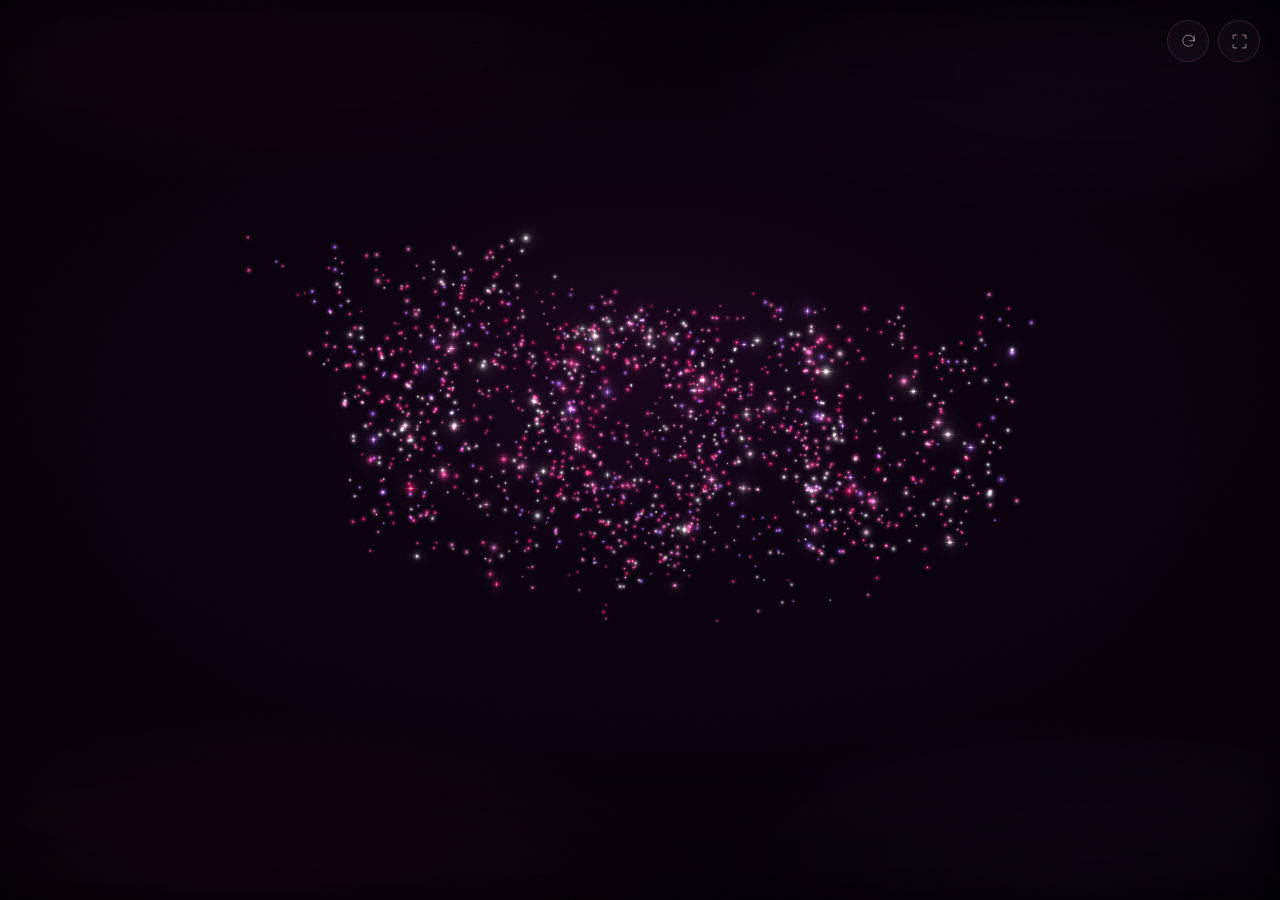
==== index.html @ b8a17a0f "Create romantic particle love site" ====
<!DOCTYPE html>
<html lang="ru">
<head>
  <meta charset="UTF-8">
  <meta name="viewport" content="width=device-width, initial-scale=1, viewport-fit=cover">
  <meta name="theme-color" content="#030006">
  <meta name="color-scheme" content="dark">
  <meta name="apple-mobile-web-app-capable" content="yes">
  <meta name="apple-mobile-web-app-status-bar-style" content="black-translucent">
  <meta name="description" content="Романтическое признание в любви, собранное из светящихся частиц.">
  <title>I Love You, Verochka</title>
  <link rel="icon" href="data:image/svg+xml,%3Csvg xmlns='http://www.w3.org/2000/svg' viewBox='0 0 24 24'%3E%3Cpath fill='%23ff4fa3' d='M12 21s-7.5-4.7-9.7-9.1C.6 8.5 2.4 5 5.8 5c2 0 3.4 1.2 4.2 2.3C10.8 6.2 12.2 5 14.2 5c3.4 0 5.2 3.5 3.5 6.9C19.5 16.3 12 21 12 21z'/%3E%3C/svg%3E">
  <link rel="stylesheet" href="styles.css">
</head>
<body>
  <main class="experience" id="experience">
    <canvas class="code-rain" id="code-rain" aria-hidden="true"></canvas>
    <canvas class="particles" id="particles" aria-hidden="true"></canvas>

    <div class="heart-aura" id="heart-aura" aria-hidden="true"></div>
    <div class="vignette" aria-hidden="true"></div>
    <div class="grain" aria-hidden="true"></div>

    <section class="dedication" id="dedication" aria-hidden="true">
      <p class="dedication__lead" id="dedication-lead">I Love You,</p>
      <p class="dedication__name" id="dedication-name">Verochka</p>
    </section>

    <div class="hint" id="hint" aria-hidden="true">
      <span class="hint__line"></span>
      <span id="hint-label">коснись света</span>
      <span class="hint__line"></span>
    </div>

    <div class="controls" id="controls">
      <button class="control" id="replay" type="button" aria-label="Запустить анимацию заново" title="Смотреть снова (R)">
        <svg viewBox="0 0 24 24" aria-hidden="true">
          <path d="M20 11a8 8 0 1 0-2.34 5.66"></path>
          <path d="M20 4v7h-7"></path>
        </svg>
      </button>
      <button class="control" id="fullscreen" type="button" aria-label="Открыть на весь экран" title="На весь экран (F)">
        <svg class="icon-enter" viewBox="0 0 24 24" aria-hidden="true">
          <path d="M8 3H3v5"></path>
          <path d="M16 3h5v5"></path>
          <path d="M8 21H3v-5"></path>
          <path d="M16 21h5v-5"></path>
        </svg>
        <svg class="icon-exit" viewBox="0 0 24 24" aria-hidden="true">
          <path d="M3 8h5V3"></path>
          <path d="M21 8h-5V3"></path>
          <path d="M3 16h5v5"></path>
          <path d="M21 16h-5v5"></path>
        </svg>
      </button>
    </div>

    <p class="sr-only" id="live-message" aria-live="polite"></p>
  </main>

  <noscript>
    <div class="noscript">Для этой анимации нужен JavaScript.</div>
  </noscript>

  <script src="config.js"></script>
  <script src="app.js"></script>
</body>
</html>
---- styles.css ----
:root {
  --bg: #030006;
  --pink: #ff4fa3;
  --pink-soft: #ffb3d9;
  --violet: #b96dff;
  --safe-top: env(safe-area-inset-top, 0px);
  --safe-right: env(safe-area-inset-right, 0px);
  --safe-bottom: env(safe-area-inset-bottom, 0px);
  --safe-left: env(safe-area-inset-left, 0px);
}

*,
*::before,
*::after {
  box-sizing: border-box;
}

html,
body {
  width: 100%;
  height: 100%;
  margin: 0;
  padding: 0;
}

html {
  background: var(--bg);
  color-scheme: dark;
}

body {
  position: fixed;
  inset: 0;
  overflow: hidden;
  overscroll-behavior: none;
  background:
    radial-gradient(ellipse 70% 54% at 50% 40%, rgba(75, 16, 68, 0.25) 0%, rgba(27, 5, 30, 0.12) 42%, transparent 74%),
    radial-gradient(ellipse 120% 90% at 50% 50%, #0a0210 0%, #050108 48%, #010002 100%);
  color: #ffe9f4;
  font-family: "Segoe UI", "Helvetica Neue", Arial, sans-serif;
  -webkit-font-smoothing: antialiased;
  -moz-osx-font-smoothing: grayscale;
  -webkit-tap-highlight-color: transparent;
  user-select: none;
  -webkit-user-select: none;
}

button,
a {
  -webkit-tap-highlight-color: transparent;
}

.experience {
  position: fixed;
  inset: 0;
  overflow: hidden;
  isolation: isolate;
  opacity: 0;
  transition: opacity 1.6s ease;
}

body.is-ready .experience {
  opacity: 1;
}

.experience::before {
  content: "";
  position: absolute;
  inset: 0;
  z-index: 0;
  pointer-events: none;
  background:
    radial-gradient(ellipse 52% 24% at 17% 3%, rgba(255, 45, 132, 0.085), transparent 72%),
    radial-gradient(ellipse 44% 24% at 84% 8%, rgba(185, 92, 236, 0.07), transparent 72%),
    radial-gradient(ellipse 52% 27% at 19% 98%, rgba(255, 45, 132, 0.095), transparent 72%),
    radial-gradient(ellipse 46% 25% at 86% 96%, rgba(185, 109, 255, 0.065), transparent 72%);
  filter: blur(18px);
}

.code-rain {
  position: absolute;
  inset: 0;
  z-index: 1;
  display: block;
  width: 100%;
  height: 100%;
  pointer-events: none;
}

.particles {
  position: absolute;
  inset: 0;
  z-index: 2;
  display: block;
  width: 100%;
  height: 100%;
  touch-action: none;
}

.heart-aura {
  position: absolute;
  left: 50%;
  top: 50%;
  z-index: 1;
  width: 720px;
  height: 640px;
  border-radius: 50%;
  background:
    radial-gradient(ellipse at center, rgba(255, 85, 165, 0.2) 0%, rgba(204, 35, 126, 0.11) 40%, rgba(125, 20, 90, 0.035) 58%, transparent 74%);
  filter: blur(34px);
  opacity: 0;
  pointer-events: none;
  transform: translate(-50%, -50%) scale(0.9);
  transition: opacity 2.2s ease, transform 2.4s cubic-bezier(0.16, 1, 0.3, 1);
  will-change: opacity, transform;
}

.heart-aura.is-visible {
  opacity: 1;
  transform: translate(-50%, -50%) scale(1);
  animation: aura-breathe 1.35s ease-in-out infinite;
}

.vignette {
  position: absolute;
  inset: 0;
  z-index: 3;
  pointer-events: none;
  background:
    radial-gradient(ellipse 85% 80% at 50% 48%, transparent 35%, rgba(0, 0, 0, 0.2) 73%, rgba(0, 0, 0, 0.72) 100%),
    linear-gradient(180deg, rgba(1, 0, 3, 0.45) 0%, transparent 18%, transparent 82%, rgba(1, 0, 3, 0.5) 100%);
}

.grain {
  position: absolute;
  inset: -50%;
  z-index: 4;
  pointer-events: none;
  opacity: 0.032;
  background-image: url("data:image/svg+xml,%3Csvg viewBox='0 0 180 180' xmlns='http://www.w3.org/2000/svg'%3E%3Cfilter id='n'%3E%3CfeTurbulence type='fractalNoise' baseFrequency='.82' numOctaves='3' stitchTiles='stitch'/%3E%3C/filter%3E%3Crect width='100%25' height='100%25' filter='url(%23n)' opacity='.6'/%3E%3C/svg%3E");
  background-size: 180px 180px;
  mix-blend-mode: screen;
  transform: rotate(0.01deg);
}

.dedication {
  position: absolute;
  left: 50%;
  top: 50%;
  z-index: 5;
  width: min(82vw, 720px);
  padding: 0 2vw;
  text-align: center;
  pointer-events: none;
  opacity: 0;
  transform: translate(-50%, -50%) translateY(14px) scale(0.92);
  filter: blur(12px);
  transition:
    opacity 1.8s ease,
    transform 2.1s cubic-bezier(0.16, 1, 0.3, 1),
    filter 1.8s ease;
  will-change: opacity, transform, filter;
}

.dedication.is-visible {
  opacity: 1;
  transform: translate(-50%, -50%) translateY(0) scale(1);
  filter: blur(0);
}

.dedication__lead {
  margin: 0 0 0.16em;
  color: rgba(255, 240, 248, 0.94);
  font-family: "Segoe UI", "Helvetica Neue", Arial, sans-serif;
  font-size: calc(var(--heart-width, 600px) * 0.071);
  font-weight: 300;
  line-height: 1.2;
  letter-spacing: 0.16em;
  text-shadow:
    0 0 8px rgba(255, 170, 212, 0.42),
    0 0 26px rgba(255, 78, 161, 0.28);
}

.dedication__name {
  margin: 0;
  padding: 0.02em 0 0.14em;
  font-family: "Palatino Linotype", "Book Antiqua", Palatino, "Times New Roman", serif;
  font-size: calc(var(--heart-width, 600px) * 0.148);
  font-style: italic;
  font-weight: 400;
  line-height: 1;
  letter-spacing: 0.005em;
  background: linear-gradient(102deg, #fff4fa 0%, #ffd8eb 22%, #ff9dd0 51%, #ff63b2 76%, #ffd7ec 100%);
  -webkit-background-clip: text;
  background-clip: text;
  -webkit-text-fill-color: transparent;
  color: transparent;
  filter:
    drop-shadow(0 0 9px rgba(255, 126, 190, 0.45))
    drop-shadow(0 0 28px rgba(255, 44, 139, 0.3))
    drop-shadow(0 0 58px rgba(255, 27, 125, 0.16));
}

.dedication.is-touched .dedication__lead {
  animation: text-pulse 0.72s ease-out;
}

.dedication.is-touched .dedication__name {
  animation: text-pulse 0.72s ease-out;
}

.hint {
  position: absolute;
  left: 50%;
  bottom: calc(25px + var(--safe-bottom));
  z-index: 7;
  display: flex;
  align-items: center;
  gap: 13px;
  margin: 0;
  padding: 0;
  color: rgba(255, 213, 234, 0.46);
  font-size: 9px;
  font-weight: 400;
  line-height: 1;
  letter-spacing: 0.24em;
  text-transform: uppercase;
  white-space: nowrap;
  pointer-events: none;
  opacity: 0;
  transform: translate(-50%, 8px);
  transition: opacity 1.2s ease, transform 1.2s ease;
}

body.is-ready .hint {
  opacity: 0.55;
  transform: translate(-50%, 0);
}

body.is-ready .hint.is-hidden {
  opacity: 0;
  transform: translate(-50%, 8px);
}

.hint__line {
  display: block;
  width: 26px;
  height: 1px;
  background: linear-gradient(90deg, transparent, rgba(255, 156, 207, 0.42));
}

.hint__line:last-child {
  background: linear-gradient(90deg, rgba(255, 156, 207, 0.42), transparent);
}

.controls {
  position: absolute;
  top: calc(20px + var(--safe-top));
  right: calc(20px + var(--safe-right));
  z-index: 8;
  display: flex;
  gap: 9px;
}

.control {
  display: grid;
  place-items: center;
  width: 42px;
  height: 42px;
  padding: 0;
  border: 1px solid rgba(255, 170, 214, 0.14);
  border-radius: 50%;
  color: rgba(255, 219, 238, 0.55);
  background: rgba(255, 255, 255, 0.025);
  box-shadow: inset 0 0 18px rgba(255, 78, 161, 0.025);
  backdrop-filter: blur(10px);
  -webkit-backdrop-filter: blur(10px);
  cursor: pointer;
  transition:
    color 0.35s ease,
    border-color 0.35s ease,
    background 0.35s ease,
    box-shadow 0.35s ease,
    transform 0.35s ease;
}

.control[hidden] {
  display: none;
}

.control svg {
  width: 17px;
  height: 17px;
  fill: none;
  stroke: currentColor;
  stroke-width: 1.35;
  stroke-linecap: round;
  stroke-linejoin: round;
}

.control:hover,
.control:focus-visible {
  color: rgba(255, 234, 245, 0.95);
  border-color: rgba(255, 137, 197, 0.42);
  background: rgba(255, 79, 163, 0.075);
  box-shadow:
    inset 0 0 20px rgba(255, 79, 163, 0.08),
    0 0 24px rgba(255, 55, 146, 0.13);
  transform: translateY(-1px);
}

.control:active {
  transform: translateY(0) scale(0.95);
}

.control:focus-visible {
  outline: 1px solid rgba(255, 174, 215, 0.7);
  outline-offset: 3px;
}

.icon-exit,
body.is-fullscreen .icon-enter {
  display: none;
}

body.is-fullscreen .icon-exit {
  display: block;
}

.sr-only {
  position: absolute !important;
  width: 1px !important;
  height: 1px !important;
  padding: 0 !important;
  margin: -1px !important;
  overflow: hidden !important;
  clip: rect(0, 0, 0, 0) !important;
  white-space: nowrap !important;
  border: 0 !important;
}

.noscript {
  position: fixed;
  inset: 0;
  z-index: 20;
  display: grid;
  place-items: center;
  padding: 24px;
  color: #ffd8ea;
  background: #030006;
  font-size: 16px;
  letter-spacing: 0.05em;
  text-align: center;
}

@keyframes aura-breathe {
  0%,
  100% {
    transform: translate(-50%, -50%) scale(1);
  }
  12% {
    transform: translate(-50%, -50%) scale(1.045);
  }
  24% {
    transform: translate(-50%, -50%) scale(1.01);
  }
  38% {
    transform: translate(-50%, -50%) scale(1.035);
  }
  58% {
    transform: translate(-50%, -50%) scale(1);
  }
}

@keyframes text-pulse {
  0% {
    filter:
      drop-shadow(0 0 9px rgba(255, 126, 190, 0.45))
      drop-shadow(0 0 28px rgba(255, 44, 139, 0.3));
  }
  30% {
    filter:
      drop-shadow(0 0 13px rgba(255, 190, 220, 0.92))
      drop-shadow(0 0 38px rgba(255, 66, 158, 0.68))
      drop-shadow(0 0 72px rgba(255, 30, 130, 0.32));
  }
  100% {
    filter:
      drop-shadow(0 0 9px rgba(255, 126, 190, 0.45))
      drop-shadow(0 0 28px rgba(255, 44, 139, 0.3));
  }
}

@media (max-width: 680px) {
  .controls {
    top: calc(14px + var(--safe-top));
    right: calc(14px + var(--safe-right));
    gap: 7px;
  }

  .control {
    width: 40px;
    height: 40px;
  }

  .hint {
    bottom: calc(20px + var(--safe-bottom));
    gap: 9px;
    font-size: 8px;
    letter-spacing: 0.2em;
  }

  .hint__line {
    width: 16px;
  }

  .dedication {
    width: 92vw;
    padding: 0;
  }
}

@media (max-height: 560px) and (orientation: landscape) {
  .hint {
    display: none;
  }

  .controls {
    top: calc(10px + var(--safe-top));
    right: calc(12px + var(--safe-right));
  }
}

@media (prefers-reduced-motion: reduce) {
  .experience {
    transition-duration: 0.4s;
  }

  .dedication {
    transition-duration: 0.35s;
  }

  .heart-aura.is-visible {
    animation: none;
  }

  .hint,
  .control {
    transition-duration: 0.2s;
  }

  .dedication.is-touched .dedication__lead,
  .dedication.is-touched .dedication__name {
    animation: none;
  }
}
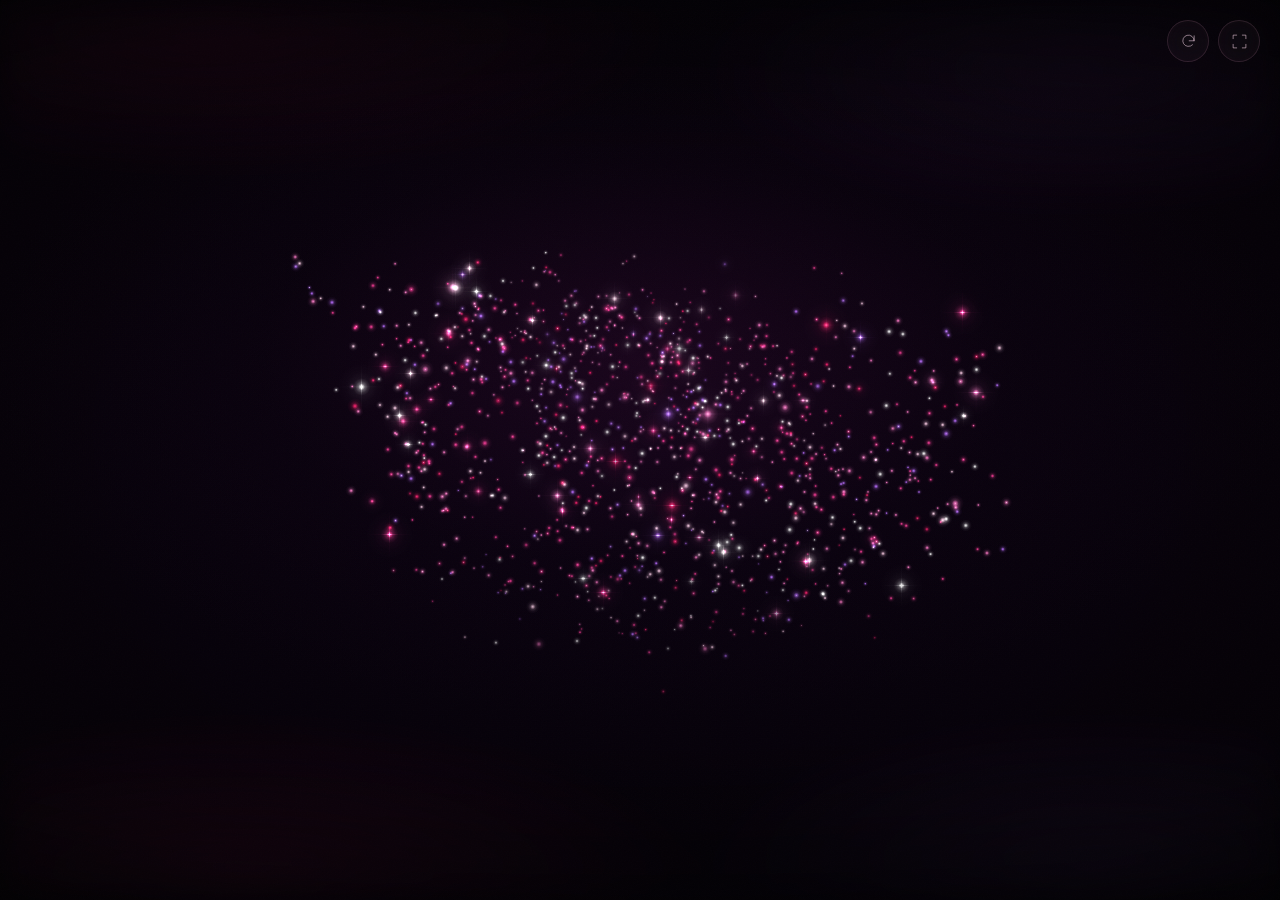
==== commit d2f4b356: "Update birthday greeting and lengthen countdown" ====
--- a/index.html
+++ b/index.html
@@ -7,8 +7,8 @@
   <meta name="color-scheme" content="dark">
   <meta name="apple-mobile-web-app-capable" content="yes">
   <meta name="apple-mobile-web-app-status-bar-style" content="black-translucent">
-  <meta name="description" content="Романтическое признание в любви, собранное из светящихся частиц.">
-  <title>I Love You, Verochka</title>
+  <meta name="description" content="Поздравление с Днём Рождения, собранное из светящихся частиц.">
+  <title>С Днём Рождения, любимая!</title>
   <link rel="icon" href="data:image/svg+xml,%3Csvg xmlns='http://www.w3.org/2000/svg' viewBox='0 0 24 24'%3E%3Cpath fill='%23ff4fa3' d='M12 21s-7.5-4.7-9.7-9.1C.6 8.5 2.4 5 5.8 5c2 0 3.4 1.2 4.2 2.3C10.8 6.2 12.2 5 14.2 5c3.4 0 5.2 3.5 3.5 6.9C19.5 16.3 12 21 12 21z'/%3E%3C/svg%3E">
   <link rel="stylesheet" href="styles.css">
 </head>
@@ -22,8 +22,8 @@
     <div class="grain" aria-hidden="true"></div>
 
     <section class="dedication" id="dedication" aria-hidden="true">
-      <p class="dedication__lead" id="dedication-lead">I Love You,</p>
-      <p class="dedication__name" id="dedication-name">Verochka</p>
+      <p class="dedication__lead" id="dedication-lead">С Днём Рождения,</p>
+      <p class="dedication__name" id="dedication-name">любимая!</p>
     </section>
 
     <div class="hint" id="hint" aria-hidden="true">
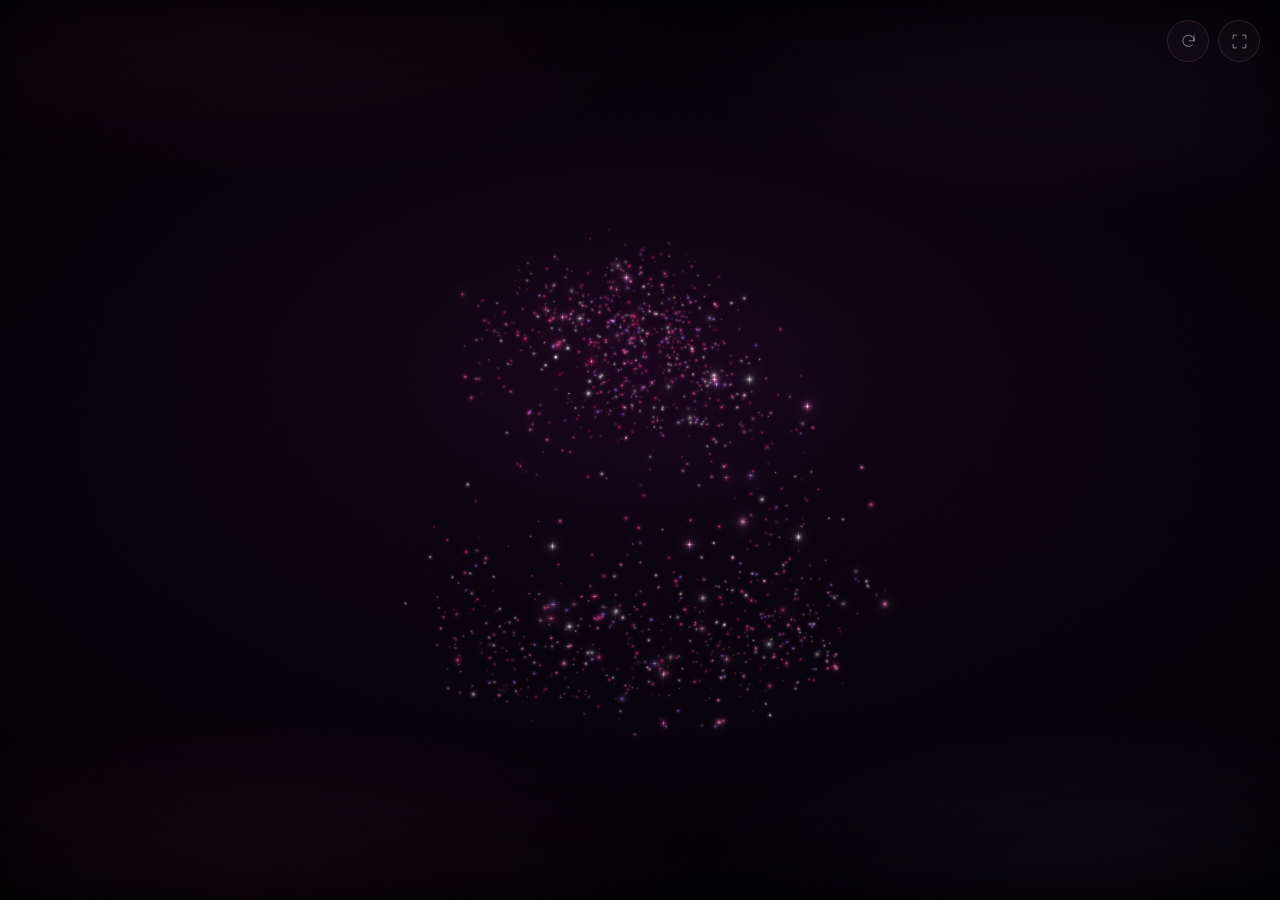
==== commit 20142116: "Use Pacifico script for birthday finale" ====
--- a/index.html
+++ b/index.html
@@ -8,8 +8,9 @@
   <meta name="apple-mobile-web-app-capable" content="yes">
   <meta name="apple-mobile-web-app-status-bar-style" content="black-translucent">
   <meta name="description" content="Поздравление с Днём Рождения, собранное из светящихся частиц.">
-  <title>С Днём Рождения, любимая!</title>
+  <title>С Днём Рождения Любимая!</title>
   <link rel="icon" href="data:image/svg+xml,%3Csvg xmlns='http://www.w3.org/2000/svg' viewBox='0 0 24 24'%3E%3Cpath fill='%23ff4fa3' d='M12 21s-7.5-4.7-9.7-9.1C.6 8.5 2.4 5 5.8 5c2 0 3.4 1.2 4.2 2.3C10.8 6.2 12.2 5 14.2 5c3.4 0 5.2 3.5 3.5 6.9C19.5 16.3 12 21 12 21z'/%3E%3C/svg%3E">
+  <link rel="stylesheet" href="fonts.css">
   <link rel="stylesheet" href="styles.css">
 </head>
 <body>
@@ -22,8 +23,8 @@
     <div class="grain" aria-hidden="true"></div>
 
     <section class="dedication" id="dedication" aria-hidden="true">
-      <p class="dedication__lead" id="dedication-lead">С Днём Рождения,</p>
-      <p class="dedication__name" id="dedication-name">любимая!</p>
+      <p class="dedication__lead" id="dedication-lead">С Днём Рождения</p>
+      <p class="dedication__name" id="dedication-name">Любимая!</p>
     </section>
 
     <div class="hint" id="hint" aria-hidden="true">
--- a/fonts.css
+++ b/fonts.css
@@ -0,0 +1,7 @@
+@font-face {
+  font-family: "Pacifico";
+  font-style: normal;
+  font-weight: 400;
+  font-display: swap;
+  src: url("[data-uri]") format("woff2");
+}
--- a/styles.css
+++ b/styles.css
@@ -171,11 +171,11 @@
 .dedication__lead {
   margin: 0 0 0.16em;
   color: rgba(255, 240, 248, 0.94);
-  font-family: "Segoe UI", "Helvetica Neue", Arial, sans-serif;
+  font-family: "Pacifico", cursive;
   font-size: calc(var(--heart-width, 600px) * 0.071);
-  font-weight: 300;
-  line-height: 1.2;
-  letter-spacing: 0.16em;
+  font-weight: 400;
+  line-height: 1.14;
+  letter-spacing: 0.005em;
   text-shadow:
     0 0 8px rgba(255, 170, 212, 0.42),
     0 0 26px rgba(255, 78, 161, 0.28);
@@ -184,12 +184,12 @@
 .dedication__name {
   margin: 0;
   padding: 0.02em 0 0.14em;
-  font-family: "Palatino Linotype", "Book Antiqua", Palatino, "Times New Roman", serif;
+  font-family: "Pacifico", cursive;
   font-size: calc(var(--heart-width, 600px) * 0.148);
-  font-style: italic;
+  font-style: normal;
   font-weight: 400;
-  line-height: 1;
-  letter-spacing: 0.005em;
+  line-height: 1.04;
+  letter-spacing: 0;
   background: linear-gradient(102deg, #fff4fa 0%, #ffd8eb 22%, #ff9dd0 51%, #ff63b2 76%, #ffd7ec 100%);
   -webkit-background-clip: text;
   background-clip: text;
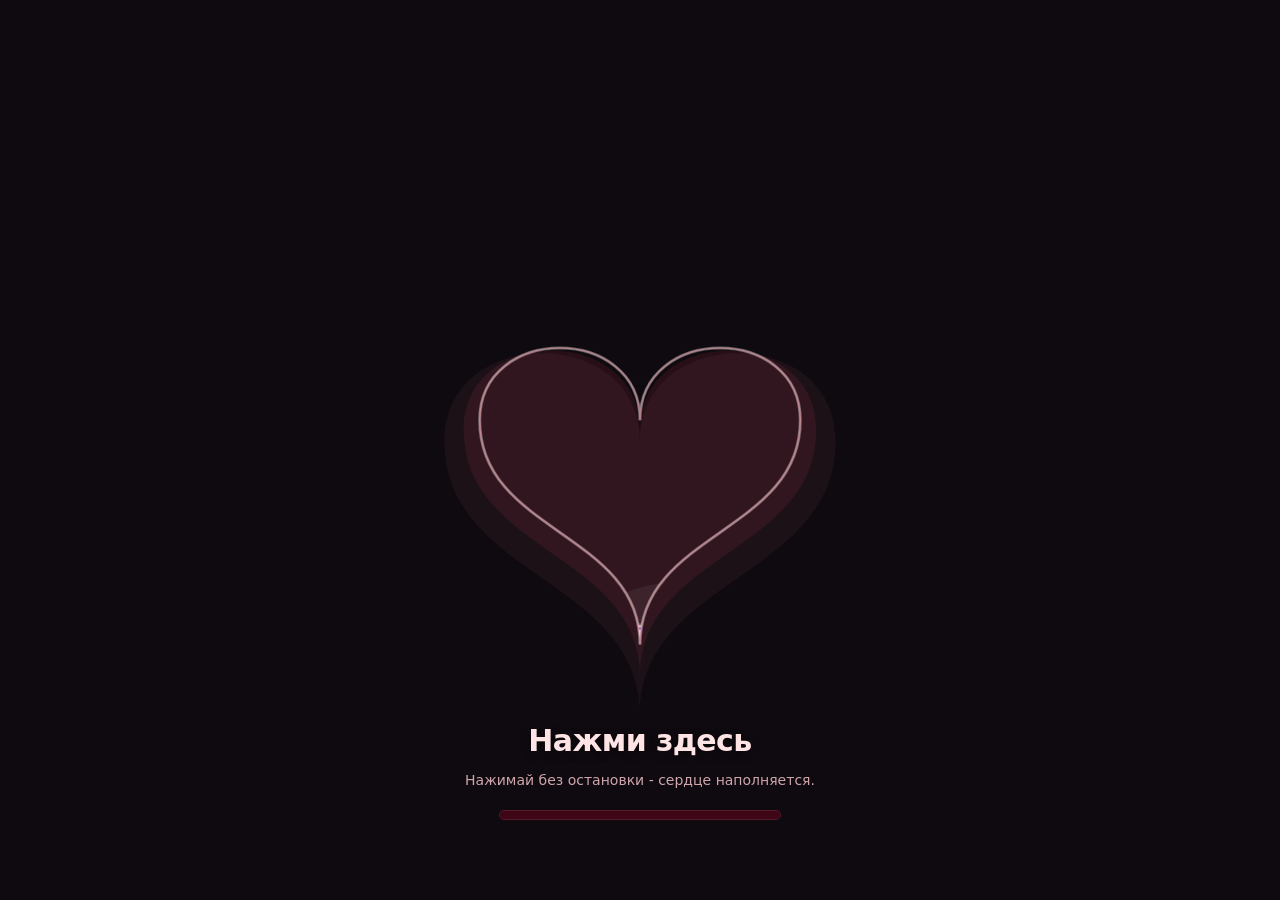
==== commit 7266c721: "Multiply intro confetti tenfold" ====
--- a/index.html
+++ b/index.html
@@ -3,67 +3,42 @@
 <head>
   <meta charset="UTF-8">
   <meta name="viewport" content="width=device-width, initial-scale=1, viewport-fit=cover">
-  <meta name="theme-color" content="#030006">
+  <meta name="theme-color" content="#0f0a0f">
   <meta name="color-scheme" content="dark">
   <meta name="apple-mobile-web-app-capable" content="yes">
   <meta name="apple-mobile-web-app-status-bar-style" content="black-translucent">
-  <meta name="description" content="Поздравление с Днём Рождения, собранное из светящихся частиц.">
-  <title>С Днём Рождения Любимая!</title>
+  <meta name="description" content="Нажимай на сердце, чтобы открыть поздравление.">
+  <title>Для тебя</title>
   <link rel="icon" href="data:image/svg+xml,%3Csvg xmlns='http://www.w3.org/2000/svg' viewBox='0 0 24 24'%3E%3Cpath fill='%23ff4fa3' d='M12 21s-7.5-4.7-9.7-9.1C.6 8.5 2.4 5 5.8 5c2 0 3.4 1.2 4.2 2.3C10.8 6.2 12.2 5 14.2 5c3.4 0 5.2 3.5 3.5 6.9C19.5 16.3 12 21 12 21z'/%3E%3C/svg%3E">
-  <link rel="stylesheet" href="fonts.css">
-  <link rel="stylesheet" href="styles.css">
+  <link rel="stylesheet" href="intro.css">
+  <link rel="prefetch" href="letter.html">
 </head>
 <body>
-  <main class="experience" id="experience">
-    <canvas class="code-rain" id="code-rain" aria-hidden="true"></canvas>
-    <canvas class="particles" id="particles" aria-hidden="true"></canvas>
+  <main class="scene" id="scene">
+    <canvas class="scene__canvas" id="stage" aria-label="Сердце. Нажимай, чтобы наполнить его"></canvas>
 
-    <div class="heart-aura" id="heart-aura" aria-hidden="true"></div>
-    <div class="vignette" aria-hidden="true"></div>
-    <div class="grain" aria-hidden="true"></div>
-
-    <section class="dedication" id="dedication" aria-hidden="true">
-      <p class="dedication__lead" id="dedication-lead">С Днём Рождения</p>
-      <p class="dedication__name" id="dedication-name">Любимая!</p>
-    </section>
-
-    <div class="hint" id="hint" aria-hidden="true">
-      <span class="hint__line"></span>
-      <span id="hint-label">коснись света</span>
-      <span class="hint__line"></span>
+    <div class="hud">
+      <p class="hud__title" id="title">Нажми здесь</p>
+      <p class="hud__sub">Нажимай без остановки - сердце наполняется.</p>
+      <div class="meter" id="meter" role="progressbar" aria-valuemin="0" aria-valuemax="100" aria-valuenow="0">
+        <span class="meter__fill" id="meter-fill"></span>
+      </div>
     </div>
 
-    <div class="controls" id="controls">
-      <button class="control" id="replay" type="button" aria-label="Запустить анимацию заново" title="Смотреть снова (R)">
-        <svg viewBox="0 0 24 24" aria-hidden="true">
-          <path d="M20 11a8 8 0 1 0-2.34 5.66"></path>
-          <path d="M20 4v7h-7"></path>
-        </svg>
-      </button>
-      <button class="control" id="fullscreen" type="button" aria-label="Открыть на весь экран" title="На весь экран (F)">
-        <svg class="icon-enter" viewBox="0 0 24 24" aria-hidden="true">
-          <path d="M8 3H3v5"></path>
-          <path d="M16 3h5v5"></path>
-          <path d="M8 21H3v-5"></path>
-          <path d="M16 21h5v-5"></path>
-        </svg>
-        <svg class="icon-exit" viewBox="0 0 24 24" aria-hidden="true">
-          <path d="M3 8h5V3"></path>
-          <path d="M21 8h-5V3"></path>
-          <path d="M3 16h5v5"></path>
-          <path d="M21 16h-5v5"></path>
-        </svg>
-      </button>
+    <div class="burst" id="burst" aria-hidden="true">
+      <span class="burst__flash"></span>
+      <span class="burst__ring"></span>
+      <span class="burst__ring burst__ring--late"></span>
+      <span class="burst__glow"></span>
     </div>
-
-    <p class="sr-only" id="live-message" aria-live="polite"></p>
   </main>
 
+  <div class="fade" id="fade" aria-hidden="true"></div>
+
   <noscript>
-    <div class="noscript">Для этой анимации нужен JavaScript.</div>
+    <div class="noscript">Для этой страницы нужен JavaScript.</div>
   </noscript>
 
-  <script src="config.js"></script>
-  <script src="app.js"></script>
+  <script src="intro.js"></script>
 </body>
 </html>
--- a/intro.css
+++ b/intro.css
@@ -0,0 +1,289 @@
+:root {
+  --bg: #0f0a0f;
+  --safe-bottom: env(safe-area-inset-bottom, 0px);
+}
+
+*,
+*::before,
+*::after {
+  box-sizing: border-box;
+}
+
+html,
+body {
+  width: 100%;
+  height: 100%;
+  margin: 0;
+  padding: 0;
+}
+
+html {
+  background: var(--bg);
+  color-scheme: dark;
+}
+
+body {
+  position: fixed;
+  inset: 0;
+  overflow: hidden;
+  overscroll-behavior: none;
+  background: var(--bg);
+  color: #ffe4e6;
+  font-family: ui-sans-serif, system-ui, "Segoe UI", "Helvetica Neue", Arial, sans-serif;
+  -webkit-font-smoothing: antialiased;
+  -moz-osx-font-smoothing: grayscale;
+  -webkit-tap-highlight-color: transparent;
+  user-select: none;
+  -webkit-user-select: none;
+}
+
+.scene {
+  position: fixed;
+  inset: 0;
+  overflow: hidden;
+  touch-action: none;
+}
+
+.scene__canvas {
+  position: absolute;
+  inset: 0;
+  display: block;
+  width: 100%;
+  height: 100%;
+  cursor: pointer;
+  touch-action: none;
+}
+
+.hud {
+  position: absolute;
+  left: 0;
+  right: 0;
+  bottom: calc(9% + var(--safe-bottom) * 0.4);
+  z-index: 2;
+  display: flex;
+  flex-direction: column;
+  align-items: center;
+  gap: 12px;
+  padding: 0 16px;
+  text-align: center;
+  pointer-events: none;
+}
+
+.hud__title {
+  max-width: 100%;
+  margin: 0;
+  color: #ffe4e6;
+  font-size: 24px;
+  font-weight: 600;
+  line-height: 1.2;
+  letter-spacing: -0.02em;
+  text-shadow: 0 2px 10px rgba(0, 0, 0, 0.45);
+}
+
+.hud__sub {
+  max-width: 100%;
+  margin: 0;
+  color: rgba(254, 205, 211, 0.8);
+  font-size: 14px;
+  line-height: 1.4;
+}
+
+.meter {
+  margin-top: 8px;
+  width: min(280px, 70vw);
+  height: 8px;
+  overflow: hidden;
+  border-radius: 9999px;
+  background: rgba(76, 5, 25, 0.8);
+  box-shadow: 0 0 0 1px rgba(244, 63, 94, 0.3);
+  transition: box-shadow 0.2s ease;
+}
+
+.meter.is-hot {
+  box-shadow:
+    0 0 0 1px rgba(253, 164, 175, 0.7),
+    0 0 18px 4px rgba(251, 113, 133, 0.5);
+}
+
+.meter__fill {
+  display: block;
+  width: 0;
+  height: 100%;
+  border-radius: inherit;
+  background: linear-gradient(90deg, #e11d48 0%, #f472b6 100%);
+  transition: width 75ms ease-out;
+}
+
+.burst {
+  position: absolute;
+  inset: 0;
+  z-index: 5;
+  display: flex;
+  align-items: center;
+  justify-content: center;
+  overflow: hidden;
+  opacity: 0;
+  pointer-events: none;
+}
+
+.burst.is-on {
+  opacity: 1;
+}
+
+.burst__flash {
+  position: absolute;
+  inset: 0;
+  background: #fff1f2;
+  opacity: 0;
+}
+
+.burst.is-on .burst__flash {
+  animation: burst-flash 1.05s ease-out forwards;
+}
+
+.burst__ring {
+  position: absolute;
+  width: 28px;
+  height: 28px;
+  border: 2px solid rgba(254, 205, 211, 0.8);
+  border-radius: 50%;
+  opacity: 0;
+}
+
+.burst.is-on .burst__ring {
+  animation: burst-ring 0.76s cubic-bezier(0.22, 1, 0.36, 1) 0.52s forwards;
+}
+
+.burst.is-on .burst__ring--late {
+  animation-delay: 0.64s;
+}
+
+.burst__glow {
+  position: absolute;
+  width: 38vmin;
+  height: 38vmin;
+  border-radius: 50%;
+  background: radial-gradient(circle, rgba(254, 205, 211, 0.55), transparent 68%);
+  opacity: 0;
+}
+
+.burst.is-on .burst__glow {
+  animation: burst-glow 0.85s cubic-bezier(0.22, 1, 0.36, 1) 0.52s forwards;
+}
+
+.fade {
+  position: fixed;
+  inset: 0;
+  z-index: 20;
+  background: var(--bg);
+  opacity: 0;
+  pointer-events: none;
+  transition: opacity 0.5s ease;
+}
+
+.fade.is-on {
+  opacity: 1;
+}
+
+.noscript {
+  position: fixed;
+  inset: 0;
+  z-index: 30;
+  display: grid;
+  place-items: center;
+  padding: 24px;
+  color: #ffe4e6;
+  background: var(--bg);
+  font-size: 16px;
+  letter-spacing: 0.05em;
+  text-align: center;
+}
+
+@keyframes burst-flash {
+  0% {
+    opacity: 0;
+  }
+  49.5% {
+    opacity: 0;
+  }
+  58.2% {
+    opacity: 0.92;
+  }
+  100% {
+    opacity: 0;
+  }
+}
+
+@keyframes burst-ring {
+  0% {
+    width: 28px;
+    height: 28px;
+    opacity: 0;
+  }
+  20% {
+    opacity: 0.9;
+  }
+  100% {
+    width: 190vmax;
+    height: 190vmax;
+    opacity: 0;
+  }
+}
+
+@keyframes burst-glow {
+  0% {
+    opacity: 0;
+    transform: scale(0.4);
+  }
+  35% {
+    opacity: 0.7;
+  }
+  100% {
+    opacity: 0;
+    transform: scale(2.4);
+  }
+}
+
+.hud.is-hidden {
+  opacity: 0;
+  transition: opacity 0.35s ease;
+}
+
+@media (min-width: 640px) {
+  .hud__title {
+    font-size: 30px;
+  }
+}
+
+@media (max-width: 639px) {
+  .hud {
+    bottom: calc(14% + var(--safe-bottom) * 0.4);
+  }
+}
+
+@media (max-height: 560px) and (orientation: landscape) {
+  .hud {
+    bottom: calc(4% + var(--safe-bottom) * 0.4);
+    gap: 7px;
+  }
+
+  .hud__title {
+    font-size: 20px;
+  }
+
+  .hud__sub {
+    font-size: 12px;
+  }
+}
+
+@media (prefers-reduced-motion: reduce) {
+  .burst.is-on .burst__flash,
+  .burst.is-on .burst__ring,
+  .burst.is-on .burst__glow {
+    animation: none;
+  }
+
+  .meter__fill {
+    transition-duration: 0.15s;
+  }
+}
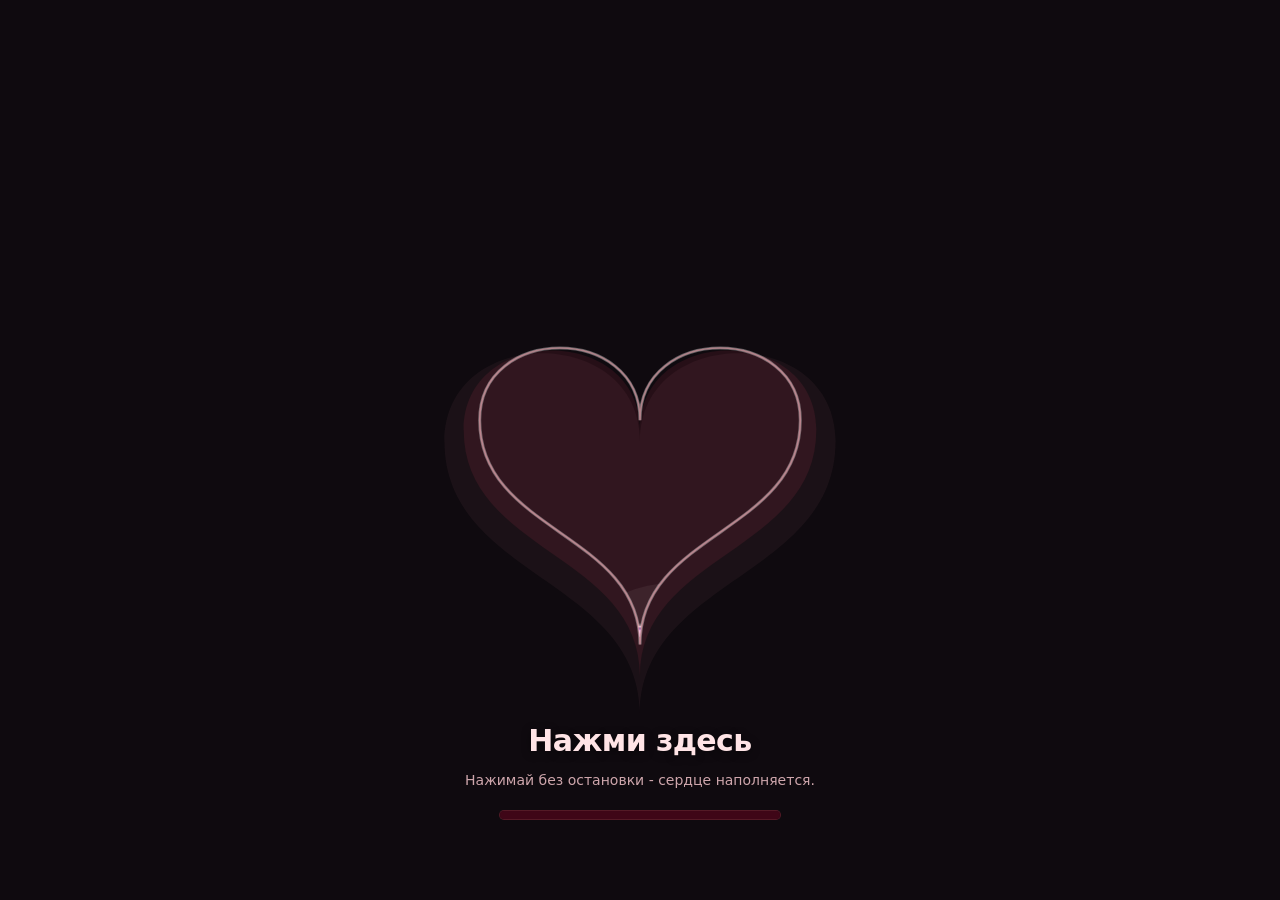
==== commit 0645aaed: "Version assets to bypass stale caches" ====
--- a/index.html
+++ b/index.html
@@ -10,8 +10,8 @@
   <meta name="description" content="Нажимай на сердце, чтобы открыть поздравление.">
   <title>Для тебя</title>
   <link rel="icon" href="data:image/svg+xml,%3Csvg xmlns='http://www.w3.org/2000/svg' viewBox='0 0 24 24'%3E%3Cpath fill='%23ff4fa3' d='M12 21s-7.5-4.7-9.7-9.1C.6 8.5 2.4 5 5.8 5c2 0 3.4 1.2 4.2 2.3C10.8 6.2 12.2 5 14.2 5c3.4 0 5.2 3.5 3.5 6.9C19.5 16.3 12 21 12 21z'/%3E%3C/svg%3E">
-  <link rel="stylesheet" href="intro.css">
-  <link rel="prefetch" href="letter.html">
+  <link rel="stylesheet" href="intro.css?v=3">
+  <link rel="prefetch" href="letter.html?v=3">
 </head>
 <body>
   <main class="scene" id="scene">
@@ -39,6 +39,6 @@
     <div class="noscript">Для этой страницы нужен JavaScript.</div>
   </noscript>
 
-  <script src="intro.js"></script>
+  <script src="intro.js?v=3"></script>
 </body>
 </html>
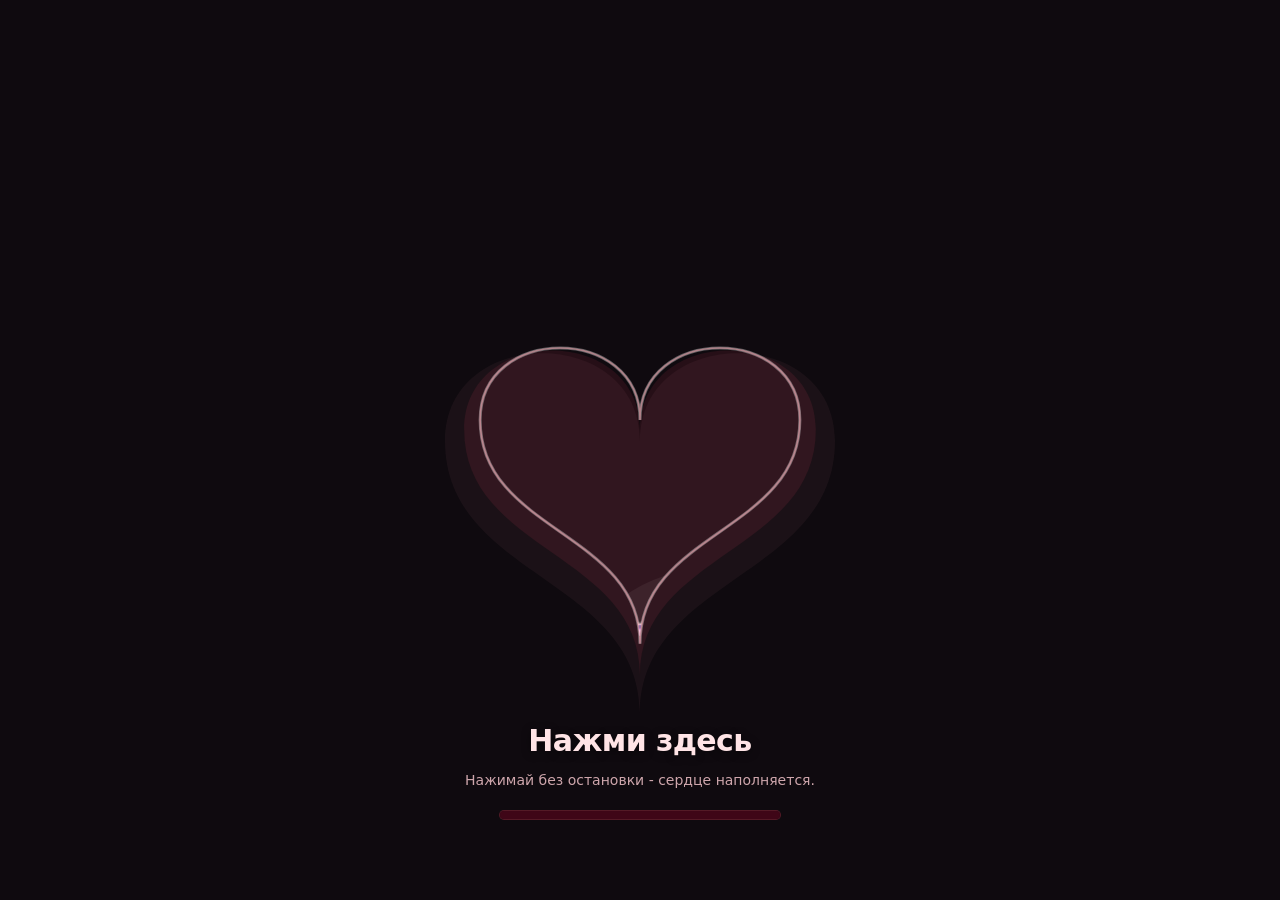
==== commit 590c1979: "Remove finale text crumble" ====
--- a/index.html
+++ b/index.html
@@ -10,8 +10,8 @@
   <meta name="description" content="Нажимай на сердце, чтобы открыть поздравление.">
   <title>Для тебя</title>
   <link rel="icon" href="data:image/svg+xml,%3Csvg xmlns='http://www.w3.org/2000/svg' viewBox='0 0 24 24'%3E%3Cpath fill='%23ff4fa3' d='M12 21s-7.5-4.7-9.7-9.1C.6 8.5 2.4 5 5.8 5c2 0 3.4 1.2 4.2 2.3C10.8 6.2 12.2 5 14.2 5c3.4 0 5.2 3.5 3.5 6.9C19.5 16.3 12 21 12 21z'/%3E%3C/svg%3E">
-  <link rel="stylesheet" href="intro.css?v=3">
-  <link rel="prefetch" href="letter.html?v=3">
+  <link rel="stylesheet" href="intro.css?v=4">
+  <link rel="prefetch" href="letter.html?v=4">
 </head>
 <body>
   <main class="scene" id="scene">
@@ -39,6 +39,6 @@
     <div class="noscript">Для этой страницы нужен JavaScript.</div>
   </noscript>
 
-  <script src="intro.js?v=3"></script>
+  <script src="intro.js?v=4"></script>
 </body>
 </html>
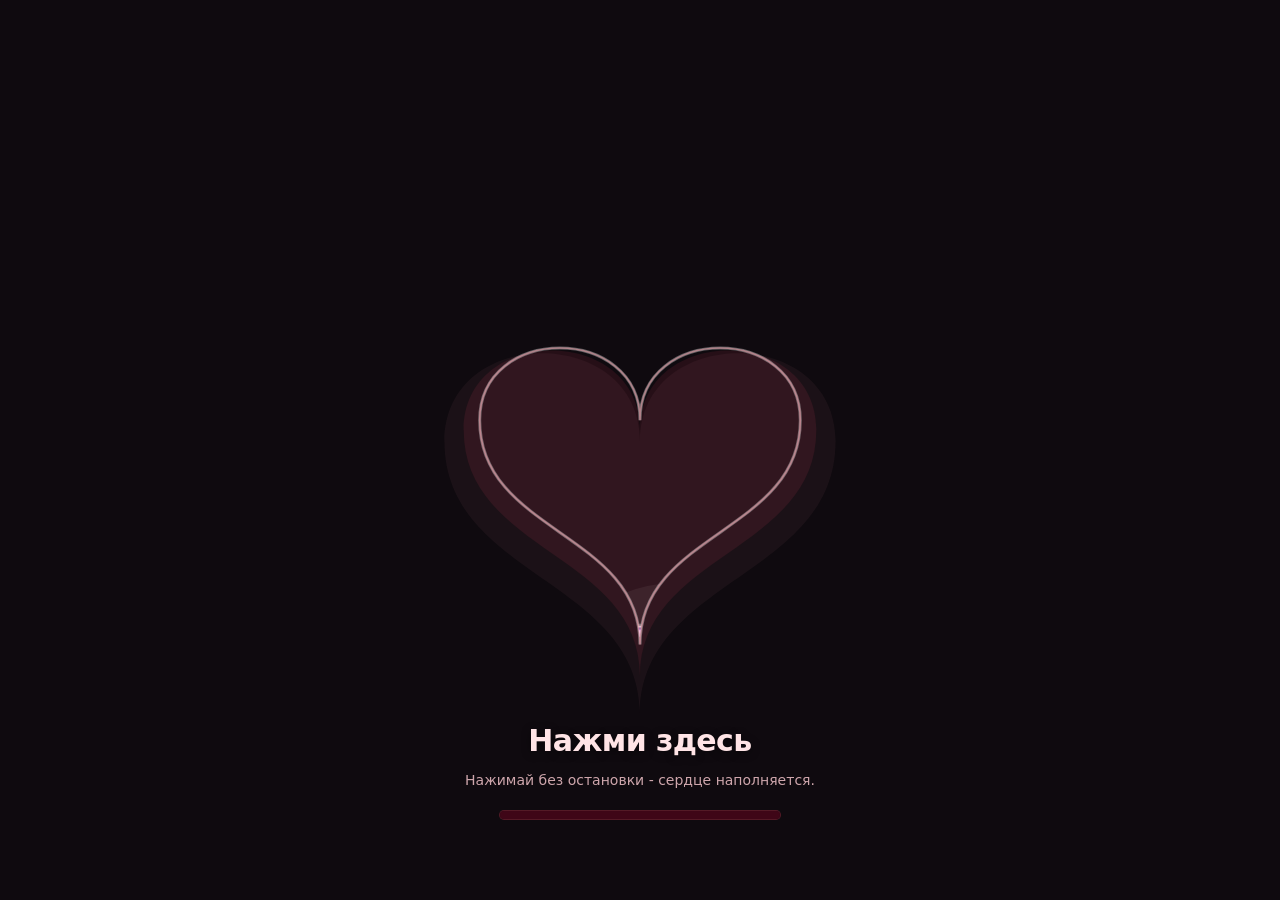
==== commit d5705af4: "Keep particle animation alive if a frame throws" ====
--- a/index.html
+++ b/index.html
@@ -10,8 +10,8 @@
   <meta name="description" content="Нажимай на сердце, чтобы открыть поздравление.">
   <title>Для тебя</title>
   <link rel="icon" href="data:image/svg+xml,%3Csvg xmlns='http://www.w3.org/2000/svg' viewBox='0 0 24 24'%3E%3Cpath fill='%23ff4fa3' d='M12 21s-7.5-4.7-9.7-9.1C.6 8.5 2.4 5 5.8 5c2 0 3.4 1.2 4.2 2.3C10.8 6.2 12.2 5 14.2 5c3.4 0 5.2 3.5 3.5 6.9C19.5 16.3 12 21 12 21z'/%3E%3C/svg%3E">
-  <link rel="stylesheet" href="intro.css?v=4">
-  <link rel="prefetch" href="letter.html?v=4">
+  <link rel="stylesheet" href="intro.css?v=5">
+  <link rel="prefetch" href="letter.html?v=5">
 </head>
 <body>
   <main class="scene" id="scene">
@@ -39,6 +39,6 @@
     <div class="noscript">Для этой страницы нужен JavaScript.</div>
   </noscript>
 
-  <script src="intro.js?v=4"></script>
+  <script src="intro.js?v=5"></script>
 </body>
 </html>
